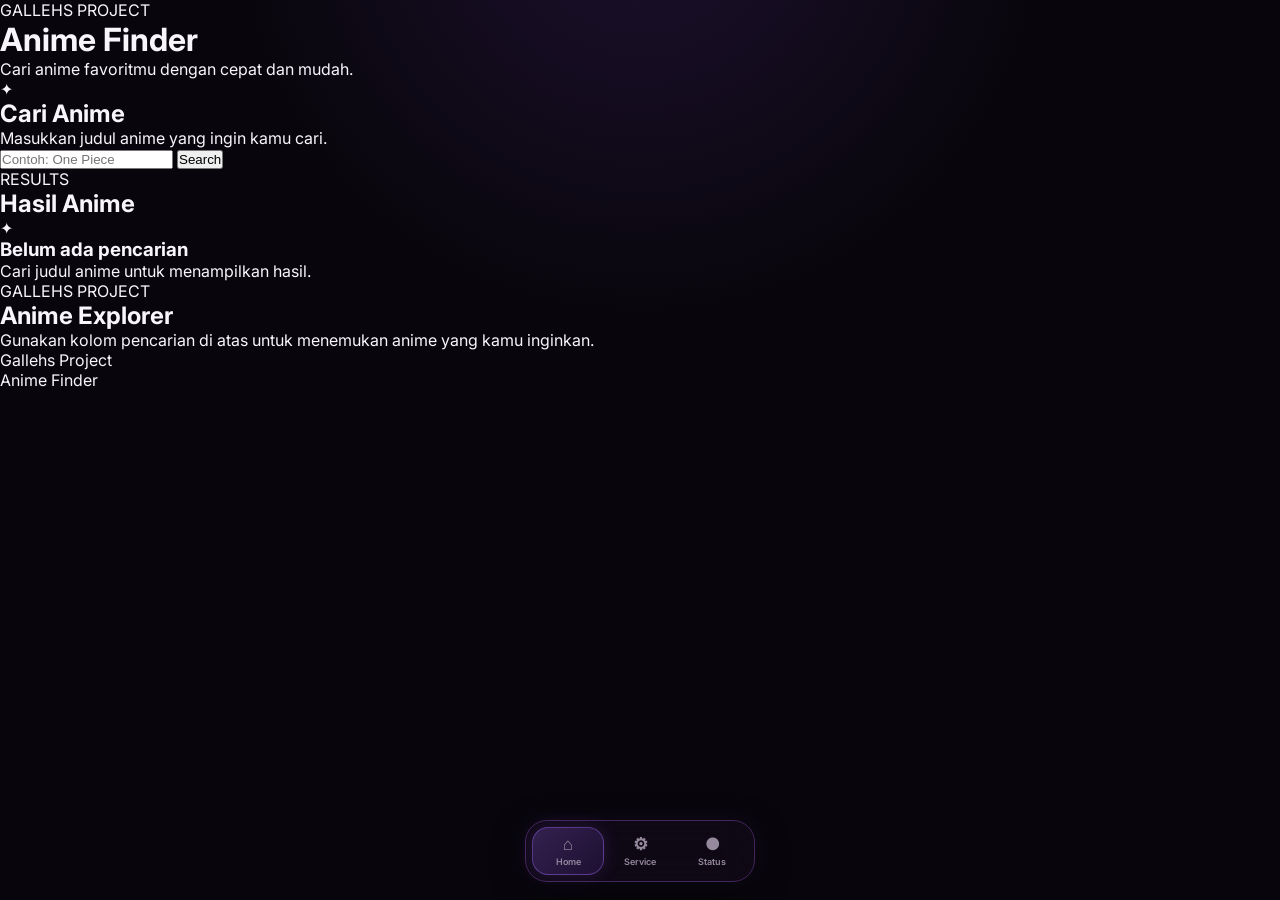
==== anime.html @ 2de68c60 "Create anime.html" ====
<!DOCTYPE html>
<html lang="id">

<head>
  <meta charset="UTF-8">

  <meta
    name="viewport"
    content="width=device-width, initial-scale=1.0"
  >

  <title>Anime — Gallehs Project</title>

  <meta
    name="description"
    content="Gallehs Project Anime Finder"
  >

  <link rel="stylesheet" href="CSS/style.css">
  <link rel="stylesheet" href="CSS/anime.css">
</head>

<body>

  <main class="anime-page">

    <!-- HEADER -->

    <header class="anime-header">

      <span class="anime-eyebrow">
        GALLEHS PROJECT
      </span>

      <h1>
        Anime Finder
      </h1>

      <p>
        Cari anime favoritmu dengan cepat dan mudah.
      </p>

    </header>


    <!-- SEARCH -->

    <section class="anime-search-card">

      <div class="anime-search-heading">

        <div class="anime-icon">
          ✦
        </div>

        <div>
          <h2>
            Cari Anime
          </h2>

          <p>
            Masukkan judul anime yang ingin kamu cari.
          </p>
        </div>

      </div>


      <div class="anime-search-box">

        <input
          type="search"
          id="anime-search"
          placeholder="Contoh: One Piece"
          autocomplete="off"
        >

        <button
          type="button"
          id="anime-search-btn"
        >
          Search
        </button>

      </div>


      <div
        id="anime-message"
        class="anime-message"
        aria-live="polite"
      ></div>

    </section>


    <!-- RESULTS -->

    <section class="anime-results-section">

      <div class="anime-section-heading">

        <span>
          RESULTS
        </span>

        <h2>
          Hasil Anime
        </h2>

      </div>


      <div
        id="anime-results"
        class="anime-results"
      >

        <div class="anime-empty">

          <div class="anime-empty-icon">
            ✦
          </div>

          <h3>
            Belum ada pencarian
          </h3>

          <p>
            Cari judul anime untuk menampilkan hasil.
          </p>

        </div>

      </div>

    </section>


    <!-- INFO -->

    <section class="anime-info">

      <span>
        GALLEHS PROJECT
      </span>

      <h2>
        Anime Explorer
      </h2>

      <p>
        Gunakan kolom pencarian di atas untuk
        menemukan anime yang kamu inginkan.
      </p>

    </section>


    <!-- FOOTER -->

    <footer class="anime-footer">

      <p>
        Gallehs Project
      </p>

      <span>
        Anime Finder
      </span>

    </footer>

  </main>


  <script src="js/anime.js"></script>
  <script src="js/main.js"></script>

</body>
</html>
---- CSS/style.css ----
@import url('https://fonts.googleapis.com/css2?family=Inter:wght@400;500;600;700;800&family=Press+Start+2P&display=swap');

:root {
  --bg: #08060c;
  --card: #100b17;
  --card-hover: #150e1d;

  --purple: #a66cff;
  --purple-light: #c99bff;

  --white: #f8f5fb;
  --gray: #95899e;

  --border: #291a38;
  --border-hover: #43255d;
}

/* =========================
   RESET
========================= */

* {
  box-sizing: border-box;
  margin: 0;
  padding: 0;
}

html {
  scroll-behavior: smooth;
}

body {
  min-height: 100vh;
  overflow-x: hidden;

  background:
    radial-gradient(
      circle at 50% -10%,
      rgba(145, 73, 235, .15),
      transparent 35%
    ),
    var(--bg);

  color: var(--white);
  font-family: Inter, sans-serif;
}

/* =========================
   HOME
========================= */

.home {
  width: min(760px, calc(100% - 28px));
  margin: auto;
  padding: 55px 0 125px;
}

/* =========================
   HERO
========================= */

.hero {
  text-align: center;
  padding-bottom: 45px;
}

.hero-badge {
  display: inline-block;

  padding: 9px 18px;

  border: 1px solid var(--border);
  border-radius: 50px;

  color: var(--purple-light);
  background: rgba(20, 11, 28, .65);

  font-size: 9px;
  font-weight: 700;
  letter-spacing: 3px;

  box-shadow:
    0 0 20px rgba(155, 92, 255, .05);
}

/* =========================
   MAIN TITLE
========================= */

.project-title {
  margin-top: 18px;

  color: #fff;

  background:
    linear-gradient(
      110deg,
      #ffffff 25%,
      #a66cff 42%,
      #ffffff 50%,
      #a66cff 60%,
      #ffffff 75%
    );

  background-size: 300% 100%;

  -webkit-background-clip: text;
  background-clip: text;

  -webkit-text-fill-color: transparent;

  animation: titleShine 12s linear infinite;
}

@keyframes titleShine {
  0% {
    background-position: 300% center;
  }

  100% {
    background-position: -300% center;
  }
}

/* =========================
   PIXEL TITLE
========================= */

.pixel-title {
  margin-top: 20px;

  color: var(--purple-light);

  font-family: "Press Start 2P", monospace;
  font-size: 10px;
  letter-spacing: 1px;

  text-shadow:
    0 0 7px rgba(166, 108, 255, .3);

  animation: pixelFloat 4s ease-in-out infinite;
}

@keyframes pixelFloat {

  0%,
  100% {
    transform: translateY(0);
  }

  50% {
    transform: translateY(-2px);
  }

}

/* =========================
   MADE BY
========================= */

.made-by {
  margin-top: 17px;
  color: var(--gray);
  font-size: 12px;
}

.heart {
  display: inline-block;

  margin-left: 4px;

  color: #c886ff;

  animation: heartBeat 2s ease-in-out infinite;
}

@keyframes heartBeat {

  0%,
  100% {
    transform: scale(1);
  }

  10% {
    transform: scale(1.15);
  }

  20% {
    transform: scale(1);
  }

}

/* =========================
   SECTION TITLE
========================= */

.section-title {
  display: flex;
  align-items: center;
  gap: 10px;

  margin-bottom: 14px;

  font-size: 18px;
  font-weight: 700;
}

.section-title::before {
  content: "";

  width: 4px;
  height: 20px;

  border-radius: 5px;

  background:
    linear-gradient(
      #c18aff,
      #8e4dff
    );

  box-shadow:
    0 0 8px rgba(166, 108, 255, .25);
}

/* =========================
   TOOLS
========================= */

.project-menu {
  display: grid;

  grid-template-columns:
    repeat(2, 1fr);

  gap: 10px;
}

.project-card {
  position: relative;

  width: 100%;
  min-height: 78px;

  display: flex;
  align-items: center;
  gap: 12px;

  padding: 12px;

  overflow: hidden;

  color: var(--white);
  text-align: left;

  background:
    linear-gradient(
      145deg,
      rgba(18, 11, 25, .98),
      rgba(12, 8, 17, .98)
    );

  border: 1px solid var(--border);
  border-radius: 15px;

  cursor: pointer;

  transition:
    transform .18s ease,
    border-color .18s ease,
    background .18s ease;
}

.project-card:hover {
  transform: translateY(-2px);

  border-color: var(--border-hover);
  background: var(--card-hover);
}

.project-card:active {
  transform: scale(.98);
}

/* =========================
   CARD SHINE
========================= */

.project-card::before {
  content: "";

  position: absolute;

  top: 0;
  left: -120%;

  width: 65%;
  height: 100%;

  background:
    linear-gradient(
      100deg,
      transparent,
      rgba(166, 108, 255, .05),
      rgba(201, 155, 255, .32),
      rgba(166, 108, 255, .05),
      transparent
    );

  transform: skewX(-18deg);

  pointer-events: none;

  animation:
    purpleCardShine 7s ease-in-out infinite;
}

@keyframes purpleCardShine {

  0% {
    left: -120%;
  }

  45%,
  100% {
    left: 140%;
  }

}

/* =========================
   CARD ICON
========================= */

.card-icon {
  width: 42px;
  height: 42px;

  flex: 0 0 42px;

  display: grid;
  place-items: center;

  color: var(--purple-light);

  background: #170d22;

  border: 1px solid #342049;
  border-radius: 12px;

  font-size: 17px;
}

/* =========================
   CARD TEXT
========================= */

.project-card > span:nth-child(2) {
  min-width: 0;
  flex: 1;
}

.card-title {
  display: block;

  color: var(--white);

  font-size: 14px;
  font-weight: 700;
  line-height: 1.2;
}

.card-description {
  display: block;

  margin-top: 5px;

  color: #e9e4ed;

  font-family: "Press Start 2P", monospace;

  font-size: 6px;
  line-height: 1.7;

  white-space: nowrap;
  overflow: hidden;
  text-overflow: ellipsis;

  text-shadow:
    0 0 3px rgba(255, 255, 255, .55),
    0 0 8px rgba(255, 255, 255, .18);
}

/* =========================
   ARROW
========================= */

.project-card::after {
  content: "›";

  flex: 0 0 auto;

  color: #695c74;

  font-size: 22px;
  line-height: 1;

  transition:
    color .18s ease,
    transform .18s ease;
}

.project-card:hover::after {
  color: var(--purple-light);
  transform: translateX(2px);
}

/* =========================
   PANELS
========================= */

.tool-panels {
  margin-top: 10px;
}

.tool-panel {
  position: relative;

  padding: 18px;

  background: #100a17;

  border: 1px solid var(--border-hover);
  border-radius: 15px;

  animation: panelOpen .2s ease;
}

.tool-panel[hidden] {
  display: none;
}

@keyframes panelOpen {

  from {
    opacity: 0;
    transform: translateY(4px);
  }

  to {
    opacity: 1;
    transform: translateY(0);
  }

}

.panel-close {
  position: absolute;

  top: 11px;
  right: 11px;

  width: 30px;
  height: 30px;

  display: grid;
  place-items: center;

  color: var(--gray);
  background: #180d23;

  border: 1px solid var(--border);
  border-radius: 9px;

  font-size: 19px;
  cursor: pointer;
}

.panel-header {
  display: flex;
  align-items: center;
  gap: 11px;

  padding-right: 35px;
}

.panel-icon {
  width: 40px;
  height: 40px;

  flex: 0 0 40px;

  display: grid;
  place-items: center;

  color: var(--purple-light);
  background: #180d25;

  border: 1px solid #39214f;
  border-radius: 11px;
}

.panel-header h3 {
  font-size: 15px;
}

.panel-header p {
  margin-top: 4px;

  color: var(--gray);
  font-size: 9px;
}

.panel-content {
  margin-top: 15px;
  padding-top: 14px;

  border-top: 1px solid #21142b;
}

/* =========================
   SOCIAL
========================= */

.social-footer {
  margin-top: 45px;
  text-align: center;
}

.follow-title {
  margin-bottom: 12px;

  color: var(--gray);
  font-size: 11px;
}

.social-links {
  display: flex;
  justify-content: center;
  gap: 8px;
}

.social-card {
  display: flex;
  align-items: center;
  gap: 9px;

  min-width: 155px;
  padding: 9px 11px;

  color: var(--white);
  text-decoration: none;

  background: #100a17;

  border: 1px solid var(--border);
  border-radius: 12px;

  transition:
    border-color .18s ease,
    transform .18s ease;
}

.social-card:hover {
  transform: translateY(-2px);
  border-color: var(--border-hover);
}

.social-icon {
  width: 32px;
  height: 32px;

  display: grid;
  place-items: center;

  color: var(--purple-light);
  background: #180d25;

  border-radius: 9px;
}

.social-card small {
  display: block;

  color: var(--gray);
  font-size: 7px;
}

.social-card strong {
  display: block;

  margin-top: 2px;

  font-size: 10px;
}

.copyright {
  margin-top: 18px;

  color: #51465b;
  font-size: 8px;
}

/* =========================
   BOTTOM NAVIGATION
========================= */

.bottom-nav {
  position: fixed;

  left: 50%;
  bottom: 18px;

  transform: translateX(-50%);

  z-index: 99999;

  display: flex;
  align-items: center;

  padding: 6px;

  background:
    rgba(16, 10, 23, .88);

  border: 1px solid var(--border-hover);
  border-radius: 22px;

  box-shadow:
    0 10px 35px rgba(0, 0, 0, .45),
    0 0 25px rgba(166, 108, 255, .08);

  backdrop-filter: blur(18px);
  -webkit-backdrop-filter: blur(18px);

  isolation: isolate;
}

.nav-slider {
  position: absolute;

  top: 6px;
  left: 6px;

  width: 72px;
  height: 48px;

  z-index: 0;

  border-radius: 16px;

  background:
    linear-gradient(
      135deg,
      rgba(166, 108, 255, .25),
      rgba(142, 77, 255, .12)
    );

  border: 1px solid rgba(166, 108, 255, .4);

  box-shadow:
    0 0 18px rgba(166, 108, 255, .16);

  pointer-events: none;

  will-change: transform;

  transition:
    transform .38s cubic-bezier(.22, .8, .2, 1);
}

.nav-item {
  position: relative;

  z-index: 2;

  width: 72px;
  height: 48px;

  display: flex;
  flex-direction: column;

  align-items: center;
  justify-content: center;

  gap: 3px;

  color: var(--gray);

  text-decoration: none;

  font-size: 9px;
  font-weight: 600;

  user-select: none;
  -webkit-tap-highlight-color: transparent;

  transition:
    color .25s ease;
}

.nav-icon {
  font-size: 17px;
  line-height: 1;
}

.nav-item.active {
  color: var(--purple-light);
}

.nav-item:hover {
  color: var(--purple-light);
}

/* =========================
   MOBILE
========================= */

@media (max-width: 520px) {

  .home {
    width: calc(100% - 20px);
    padding: 38px 0 115px;
  }

  .hero {
    padding-bottom: 38px;
  }

  .project-title {
    font-size: 39px;
    letter-spacing: -2.5px;
  }

  .pixel-title {
    font-size: 9px;
  }

  .project-menu {
    grid-template-columns: 1fr;
    gap: 9px;
  }

  .project-card {
    min-height: 72px;
    padding: 11px;
  }

  .card-icon {
    width: 39px;
    height: 39px;
    flex-basis: 39px;
  }

  .card-title {
    font-size: 13px;
  }

  .card-description {
    font-size: 5.5px;
  }

  .social-links {
    flex-direction: column;
  }

  .social-card {
    width: 100%;
  }

  .bottom-nav {
    bottom: 12px;
  }

  .nav-item,
  .nav-slider {
    width: 68px;
  }

}

/* =========================
   REDUCED MOTION
========================= */

@media (prefers-reduced-motion: reduce) {

  *,
  *::before,
  *::after {
    animation: none !important;
    transition: none !important;
  }

}
 /* REMOVE LINK UNDERLINE */
.project-card,
.project-card span {
  text-decoration: none !important;
  }
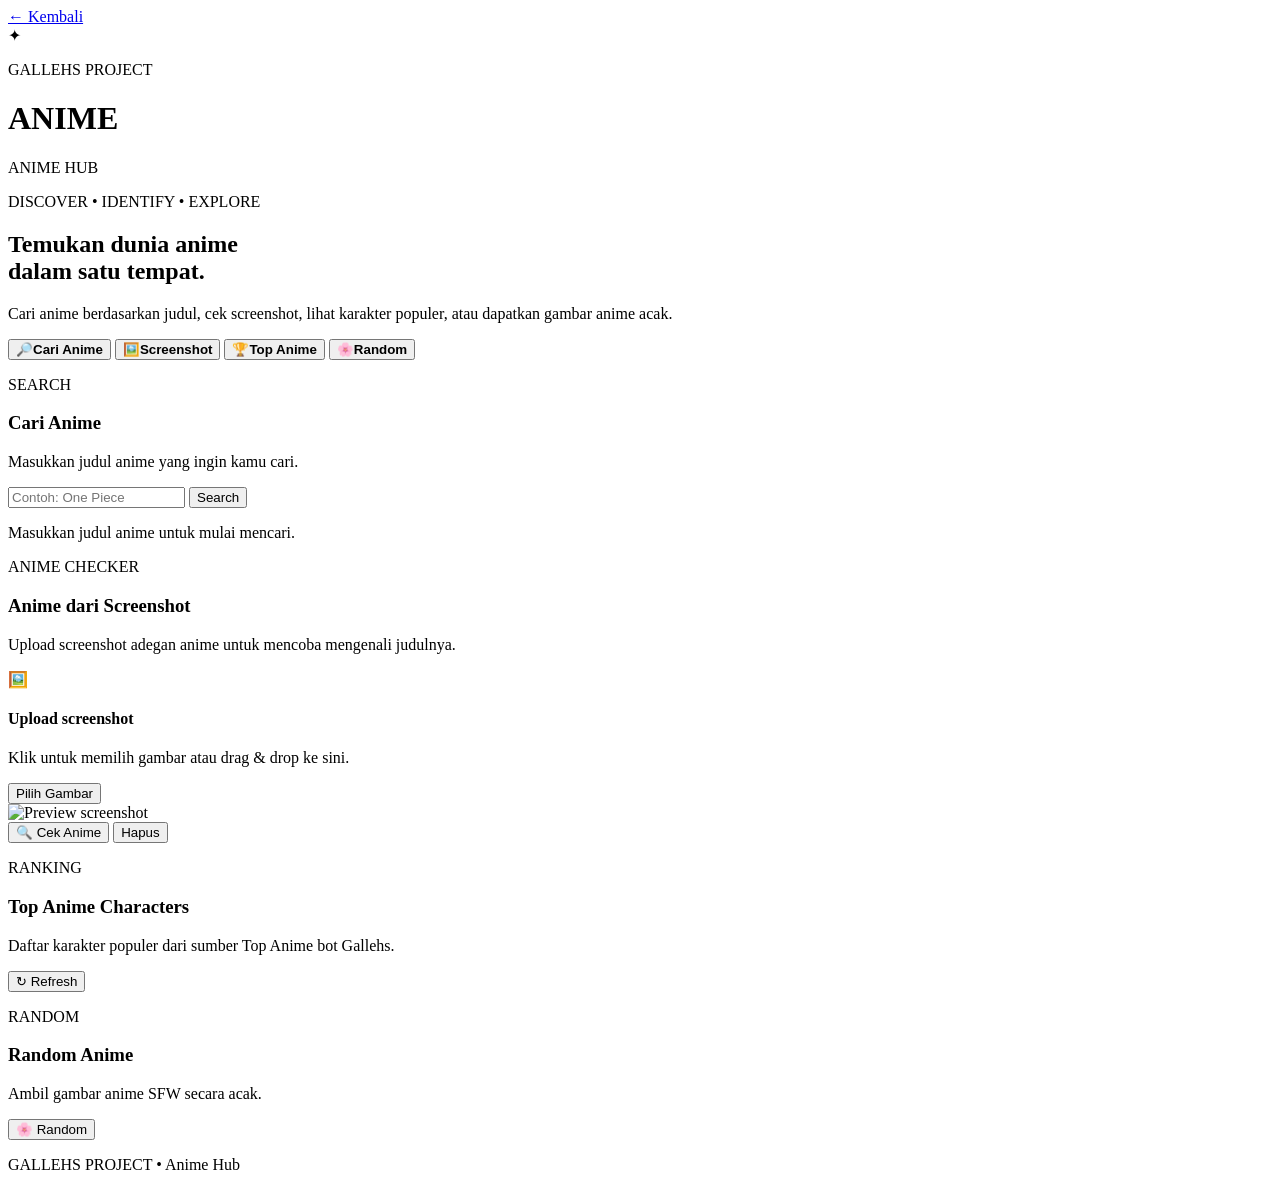
==== commit ef3d6506: "Add files via upload" ====
--- a/anime.html
+++ b/anime.html
@@ -1,181 +1,165 @@
 <!DOCTYPE html>
 <html lang="id">
-
 <head>
   <meta charset="UTF-8">
-
-  <meta
-    name="viewport"
-    content="width=device-width, initial-scale=1.0"
-  >
-
+  <meta name="viewport" content="width=device-width, initial-scale=1.0">
+  <meta name="theme-color" content="#09070f">
   <title>Anime — Gallehs Project</title>
 
-  <meta
-    name="description"
-    content="Gallehs Project Anime Finder"
-  >
+  <link rel="preconnect" href="https://fonts.googleapis.com">
+  <link rel="preconnect" href="https://fonts.gstatic.com" crossorigin>
+  <link href="https://fonts.googleapis.com/css2?family=Press+Start+2P&family=Silkscreen:wght@400;700&display=swap" rel="stylesheet">
 
-  <link rel="stylesheet" href="CSS/style.css">
-  <link rel="stylesheet" href="CSS/anime.css">
+  <link rel="stylesheet" href="css/anime.css">
 </head>
 
 <body>
+  <div class="bg-glow bg-glow-1"></div>
+  <div class="bg-glow bg-glow-2"></div>
+  <div class="noise"></div>
 
   <main class="anime-page">
 
-    <!-- HEADER -->
+    <header class="anime-header">
+      <a class="back-btn" href="index.html" aria-label="Kembali">
+        <span>←</span>
+        <span>Kembali</span>
+      </a>
 
-    <header class="anime-header">
+      <div class="brand">
+        <span class="brand-mark">✦</span>
+        <div>
+          <p class="eyebrow">GALLEHS PROJECT</p>
+          <h1>ANIME</h1>
+        </div>
+      </div>
 
-      <span class="anime-eyebrow">
-        GALLEHS PROJECT
-      </span>
-
-      <h1>
-        Anime Finder
-      </h1>
-
-      <p>
-        Cari anime favoritmu dengan cepat dan mudah.
-      </p>
-
+      <div class="header-badge">ANIME HUB</div>
     </header>
 
+    <section class="hero">
+      <div class="hero-copy">
+        <p class="hero-kicker">DISCOVER • IDENTIFY • EXPLORE</p>
+        <h2>Temukan dunia anime<br><span>dalam satu tempat.</span></h2>
+        <p class="hero-desc">
+          Cari anime berdasarkan judul, cek screenshot, lihat karakter populer,
+          atau dapatkan gambar anime acak.
+        </p>
+      </div>
+    </section>
 
-    <!-- SEARCH -->
+    <nav class="anime-tabs" aria-label="Menu Anime">
+      <button class="anime-tab active" data-panel="search-panel" type="button">
+        <span>🔎</span><b>Cari Anime</b>
+      </button>
+      <button class="anime-tab" data-panel="screenshot-panel" type="button">
+        <span>🖼️</span><b>Screenshot</b>
+      </button>
+      <button class="anime-tab" data-panel="top-panel" type="button">
+        <span>🏆</span><b>Top Anime</b>
+      </button>
+      <button class="anime-tab" data-panel="random-panel" type="button">
+        <span>🌸</span><b>Random</b>
+      </button>
+    </nav>
 
-    <section class="anime-search-card">
-
-      <div class="anime-search-heading">
-
-        <div class="anime-icon">
-          ✦
+    <section id="search-panel" class="panel active-panel">
+      <div class="panel-heading">
+        <div>
+          <p class="panel-kicker">SEARCH</p>
+          <h3>Cari Anime</h3>
+          <p>Masukkan judul anime yang ingin kamu cari.</p>
         </div>
-
-        <div>
-          <h2>
-            Cari Anime
-          </h2>
-
-          <p>
-            Masukkan judul anime yang ingin kamu cari.
-          </p>
-        </div>
-
       </div>
 
+      <form id="anime-search-form" class="search-box">
+        <input id="anime-search" type="search" autocomplete="off"
+          placeholder="Contoh: One Piece" aria-label="Cari anime">
+        <button id="anime-search-btn" type="submit">Search</button>
+      </form>
 
-      <div class="anime-search-box">
+      <p id="anime-message" class="status-message">Masukkan judul anime untuk mulai mencari.</p>
+      <div id="anime-results" class="anime-grid"></div>
+    </section>
 
-        <input
-          type="search"
-          id="anime-search"
-          placeholder="Contoh: One Piece"
-          autocomplete="off"
-        >
-
-        <button
-          type="button"
-          id="anime-search-btn"
-        >
-          Search
-        </button>
-
+    <section id="screenshot-panel" class="panel">
+      <div class="panel-heading">
+        <div>
+          <p class="panel-kicker">ANIME CHECKER</p>
+          <h3>Anime dari Screenshot</h3>
+          <p>Upload screenshot adegan anime untuk mencoba mengenali judulnya.</p>
+        </div>
       </div>
 
+      <div id="drop-zone" class="upload-zone">
+        <input id="anime-image-input" type="file" accept="image/*" hidden>
+        <div class="upload-icon">🖼️</div>
+        <h4>Upload screenshot</h4>
+        <p>Klik untuk memilih gambar atau drag & drop ke sini.</p>
+        <button id="choose-image-btn" type="button">Pilih Gambar</button>
+      </div>
 
-      <div
-        id="anime-message"
-        class="anime-message"
-        aria-live="polite"
-      ></div>
+      <div id="image-preview-wrap" class="preview-wrap hidden">
+        <img id="image-preview" alt="Preview screenshot">
+        <div class="preview-actions">
+          <button id="check-image-btn" class="primary-btn" type="button">🔍 Cek Anime</button>
+          <button id="clear-image-btn" class="ghost-btn" type="button">Hapus</button>
+        </div>
+      </div>
 
+      <div id="screenshot-message" class="status-message"></div>
+      <div id="screenshot-result" class="checker-result"></div>
     </section>
 
-
-    <!-- RESULTS -->
-
-    <section class="anime-results-section">
-
-      <div class="anime-section-heading">
-
-        <span>
-          RESULTS
-        </span>
-
-        <h2>
-          Hasil Anime
-        </h2>
-
+    <section id="top-panel" class="panel">
+      <div class="panel-heading panel-heading-row">
+        <div>
+          <p class="panel-kicker">RANKING</p>
+          <h3>Top Anime Characters</h3>
+          <p>Daftar karakter populer dari sumber Top Anime bot Gallehs.</p>
+        </div>
+        <button id="top-refresh-btn" class="small-btn" type="button">↻ Refresh</button>
       </div>
 
+      <p id="top-message" class="status-message"></p>
+      <div id="top-results" class="top-list"></div>
+    </section>
 
-      <div
-        id="anime-results"
-        class="anime-results"
-      >
-
-        <div class="anime-empty">
-
-          <div class="anime-empty-icon">
-            ✦
-          </div>
-
-          <h3>
-            Belum ada pencarian
-          </h3>
-
-          <p>
-            Cari judul anime untuk menampilkan hasil.
-          </p>
-
+    <section id="random-panel" class="panel">
+      <div class="panel-heading panel-heading-row">
+        <div>
+          <p class="panel-kicker">RANDOM</p>
+          <h3>Random Anime</h3>
+          <p>Ambil gambar anime SFW secara acak.</p>
         </div>
-
+        <button id="random-btn" class="small-btn" type="button">🌸 Random</button>
       </div>
 
+      <p id="random-message" class="status-message"></p>
+      <div id="random-result" class="random-card"></div>
     </section>
 
-
-    <!-- INFO -->
-
-    <section class="anime-info">
-
-      <span>
-        GALLEHS PROJECT
-      </span>
-
-      <h2>
-        Anime Explorer
-      </h2>
-
-      <p>
-        Gunakan kolom pencarian di atas untuk
-        menemukan anime yang kamu inginkan.
-      </p>
-
-    </section>
-
-
-    <!-- FOOTER -->
-
     <footer class="anime-footer">
-
-      <p>
-        Gallehs Project
-      </p>
-
-      <span>
-        Anime Finder
-      </span>
-
+      <span>GALLEHS PROJECT</span>
+      <span>•</span>
+      <span>Anime Hub</span>
     </footer>
-
   </main>
 
+  <script src="js/search.js" defer></script>
+  <script src="js/screenshot.js" defer></script>
+  <script src="js/top.js" defer></script>
+  <script src="js/random.js" defer></script>
 
-  <script src="js/anime.js"></script>
-  <script src="js/main.js"></script>
-
+  <script>
+    document.querySelectorAll(".anime-tab").forEach(tab => {
+      tab.addEventListener("click", () => {
+        document.querySelectorAll(".anime-tab").forEach(x => x.classList.remove("active"));
+        document.querySelectorAll(".panel").forEach(x => x.classList.remove("active-panel"));
+        tab.classList.add("active");
+        document.getElementById(tab.dataset.panel).classList.add("active-panel");
+      });
+    });
+  </script>
 </body>
 </html>
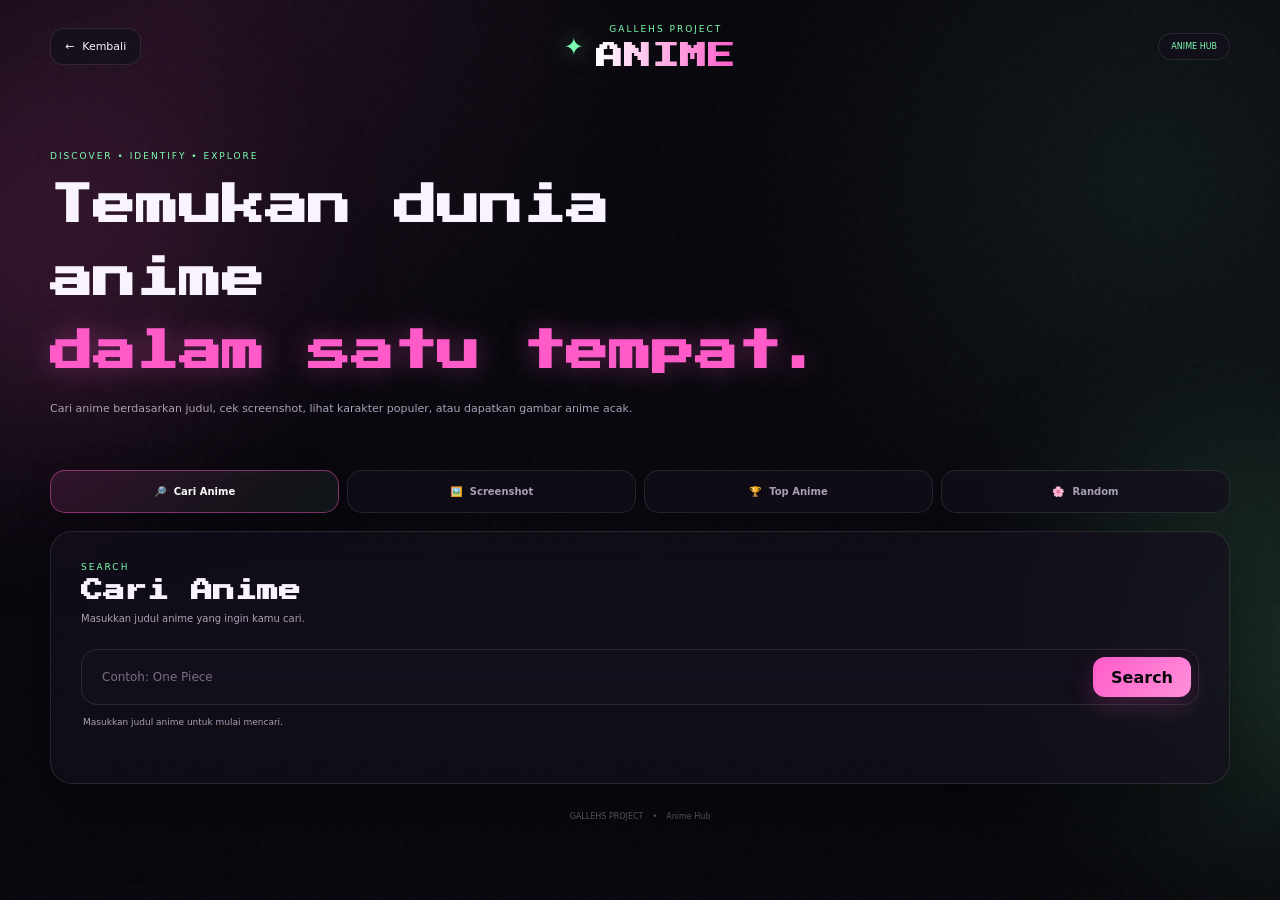
==== commit 48930add: "Update anime.html" ====
--- a/anime.html
+++ b/anime.html
@@ -10,7 +10,7 @@
   <link rel="preconnect" href="https://fonts.gstatic.com" crossorigin>
   <link href="https://fonts.googleapis.com/css2?family=Press+Start+2P&family=Silkscreen:wght@400;700&display=swap" rel="stylesheet">
 
-  <link rel="stylesheet" href="css/anime.css">
+  <link rel="stylesheet" href="CSS/anime.css">
 </head>
 
 <body>
--- a/CSS/anime.css
+++ b/CSS/anime.css
@@ -0,0 +1,615 @@
+* {
+  box-sizing: border-box;
+}
+
+:root {
+  --bg: #08070d;
+  --panel: rgba(20, 16, 29, .72);
+  --panel-2: rgba(255,255,255,.055);
+  --line: rgba(255,255,255,.10);
+  --text: #f8f3ff;
+  --muted: #aaa1b8;
+  --pink: #ff5bc8;
+  --pink-2: #c96cff;
+  --green: #7cffb2;
+  --shadow: 0 24px 70px rgba(0,0,0,.42);
+}
+
+html {
+  scroll-behavior: smooth;
+}
+
+body {
+  margin: 0;
+  min-height: 100vh;
+  background:
+    radial-gradient(circle at 15% 0%, rgba(255, 91, 200, .10), transparent 28rem),
+    radial-gradient(circle at 90% 20%, rgba(124, 255, 178, .07), transparent 25rem),
+    var(--bg);
+  color: var(--text);
+  font-family: "Silkscreen", system-ui, sans-serif;
+  overflow-x: hidden;
+}
+
+button, input {
+  font: inherit;
+}
+
+button {
+  cursor: pointer;
+}
+
+.bg-glow {
+  position: fixed;
+  width: 380px;
+  height: 380px;
+  border-radius: 50%;
+  filter: blur(100px);
+  pointer-events: none;
+  opacity: .15;
+  z-index: -2;
+}
+
+.bg-glow-1 {
+  top: 8%;
+  left: -160px;
+  background: var(--pink);
+}
+
+.bg-glow-2 {
+  right: -180px;
+  bottom: 8%;
+  background: var(--green);
+}
+
+.noise {
+  position: fixed;
+  inset: 0;
+  opacity: .025;
+  pointer-events: none;
+  z-index: -1;
+  background-image: url("data:image/svg+xml,%3Csvg viewBox='0 0 180 180' xmlns='http://www.w3.org/2000/svg'%3E%3Cfilter id='n'%3E%3CfeTurbulence type='fractalNoise' baseFrequency='.9' numOctaves='3' stitchTiles='stitch'/%3E%3C/filter%3E%3Crect width='100%25' height='100%25' filter='url(%23n)'/%3E%3C/svg%3E");
+}
+
+.anime-page {
+  width: min(1180px, calc(100% - 28px));
+  margin: 0 auto;
+  padding: 24px 0 50px;
+}
+
+.anime-header {
+  display: flex;
+  align-items: center;
+  justify-content: space-between;
+  gap: 18px;
+  margin-bottom: 44px;
+}
+
+.back-btn,
+.header-badge,
+.anime-tab,
+.panel,
+.search-box,
+.upload-zone,
+.preview-wrap,
+.random-card {
+  border: 1px solid var(--line);
+  background: var(--panel);
+  backdrop-filter: blur(18px);
+  -webkit-backdrop-filter: blur(18px);
+}
+
+.back-btn {
+  color: var(--text);
+  text-decoration: none;
+  border-radius: 13px;
+  padding: 11px 14px;
+  display: inline-flex;
+  gap: 8px;
+  align-items: center;
+  font-size: 11px;
+  transition: .2s;
+}
+
+.back-btn:hover {
+  transform: translateY(-2px);
+  border-color: rgba(255,91,200,.45);
+}
+
+.brand {
+  display: flex;
+  align-items: center;
+  gap: 12px;
+  text-align: center;
+}
+
+.brand-mark {
+  color: var(--green);
+  font-size: 24px;
+  text-shadow: 0 0 22px rgba(124,255,178,.6);
+}
+
+.eyebrow,
+.hero-kicker,
+.panel-kicker {
+  margin: 0 0 8px;
+  font-size: 9px;
+  letter-spacing: 2px;
+  color: var(--green);
+}
+
+.brand h1 {
+  margin: 0;
+  font-family: "Press Start 2P", monospace;
+  font-size: clamp(18px, 4vw, 27px);
+  letter-spacing: 1px;
+  background: linear-gradient(90deg, #fff, var(--pink), #fff);
+  background-size: 200%;
+  -webkit-background-clip: text;
+  background-clip: text;
+  color: transparent;
+  animation: shine 4s linear infinite;
+}
+
+@keyframes shine {
+  to { background-position: 200%; }
+}
+
+.header-badge {
+  border-radius: 999px;
+  padding: 8px 12px;
+  font-size: 8px;
+  color: var(--green);
+}
+
+.hero {
+  padding: 38px 0 30px;
+}
+
+.hero h2 {
+  margin: 0;
+  max-width: 800px;
+  font-family: "Press Start 2P", monospace;
+  line-height: 1.7;
+  font-size: clamp(22px, 5vw, 43px);
+}
+
+.hero h2 span {
+  color: var(--pink);
+  text-shadow: 0 0 28px rgba(255,91,200,.35);
+}
+
+.hero-desc {
+  max-width: 720px;
+  color: var(--muted);
+  line-height: 1.8;
+  font-size: 11px;
+}
+
+.anime-tabs {
+  display: grid;
+  grid-template-columns: repeat(4, 1fr);
+  gap: 8px;
+  margin: 10px 0 18px;
+}
+
+.anime-tab {
+  border-radius: 15px;
+  padding: 15px 10px;
+  color: var(--muted);
+  display: flex;
+  justify-content: center;
+  align-items: center;
+  gap: 8px;
+  font-size: 10px;
+  transition: .2s;
+}
+
+.anime-tab:hover,
+.anime-tab.active {
+  color: #fff;
+  border-color: rgba(255,91,200,.45);
+  background: linear-gradient(135deg, rgba(255,91,200,.13), rgba(124,255,178,.06));
+  box-shadow: 0 10px 35px rgba(0,0,0,.2);
+}
+
+.panel {
+  display: none;
+  border-radius: 22px;
+  padding: clamp(18px, 4vw, 30px);
+  box-shadow: var(--shadow);
+  animation: panelIn .3s ease;
+}
+
+.active-panel {
+  display: block;
+}
+
+@keyframes panelIn {
+  from { opacity: 0; transform: translateY(8px); }
+  to { opacity: 1; transform: translateY(0); }
+}
+
+.panel-heading {
+  margin-bottom: 22px;
+}
+
+.panel-heading-row {
+  display: flex;
+  justify-content: space-between;
+  align-items: flex-start;
+  gap: 15px;
+}
+
+.panel-heading h3 {
+  margin: 0 0 8px;
+  font-family: "Press Start 2P", monospace;
+  font-size: clamp(16px, 3vw, 22px);
+}
+
+.panel-heading p:last-child {
+  margin: 0;
+  color: var(--muted);
+  font-size: 10px;
+  line-height: 1.7;
+}
+
+.search-box {
+  display: flex;
+  gap: 8px;
+  padding: 7px;
+  border-radius: 16px;
+}
+
+.search-box input {
+  flex: 1;
+  min-width: 0;
+  border: 0;
+  outline: 0;
+  background: transparent;
+  color: #fff;
+  padding: 13px;
+  font-size: 12px;
+}
+
+.search-box input::placeholder {
+  color: #777080;
+}
+
+.search-box button,
+.primary-btn,
+.small-btn {
+  border: 0;
+  border-radius: 12px;
+  color: #08070d;
+  background: linear-gradient(135deg, var(--pink), #ff91da);
+  padding: 0 18px;
+  font-weight: 700;
+  box-shadow: 0 8px 25px rgba(255,91,200,.2);
+}
+
+.search-box button:disabled {
+  opacity: .55;
+  cursor: wait;
+}
+
+.status-message {
+  min-height: 18px;
+  margin: 12px 2px;
+  color: var(--muted);
+  font-size: 9px;
+}
+
+.anime-grid {
+  display: grid;
+  grid-template-columns: repeat(auto-fill, minmax(165px, 1fr));
+  gap: 15px;
+  margin-top: 18px;
+}
+
+.anime-card {
+  overflow: hidden;
+  border: 1px solid var(--line);
+  border-radius: 17px;
+  background: rgba(255,255,255,.035);
+  transition: transform .22s, border-color .22s;
+}
+
+.anime-card:hover {
+  transform: translateY(-5px);
+  border-color: rgba(255,91,200,.38);
+}
+
+.anime-cover {
+  aspect-ratio: 157 / 213;
+  overflow: hidden;
+  background: rgba(255,255,255,.04);
+}
+
+.anime-cover img {
+  width: 100%;
+  height: 100%;
+  display: block;
+  object-fit: cover;
+}
+
+.anime-no-image,
+.anime-empty,
+.anime-error {
+  display: grid;
+  place-items: center;
+  text-align: center;
+  min-height: 170px;
+  color: var(--muted);
+  padding: 20px;
+}
+
+.anime-card-content {
+  padding: 13px;
+}
+
+.anime-card h3 {
+  margin: 0 0 12px;
+  min-height: 36px;
+  font-size: 10px;
+  line-height: 1.6;
+}
+
+.anime-detail {
+  display: inline-block;
+  color: var(--green);
+  text-decoration: none;
+  border: 1px solid rgba(124,255,178,.2);
+  border-radius: 9px;
+  padding: 8px 10px;
+  font-size: 8px;
+}
+
+.anime-detail:hover {
+  background: rgba(124,255,178,.08);
+}
+
+.anime-detail.disabled {
+  color: #777;
+}
+
+.upload-zone {
+  min-height: 260px;
+  border-radius: 20px;
+  border-style: dashed;
+  display: grid;
+  place-items: center;
+  text-align: center;
+  padding: 30px;
+  transition: .2s;
+}
+
+.upload-zone.dragover {
+  border-color: var(--green);
+  background: rgba(124,255,178,.06);
+}
+
+.upload-icon {
+  font-size: 42px;
+}
+
+.upload-zone h4 {
+  margin: 8px 0;
+  font-size: 14px;
+}
+
+.upload-zone p {
+  margin: 0 0 15px;
+  color: var(--muted);
+  font-size: 9px;
+}
+
+.upload-zone button,
+.ghost-btn,
+.small-btn {
+  min-height: 38px;
+  padding: 0 14px;
+  border-radius: 10px;
+}
+
+.preview-wrap {
+  padding: 14px;
+  border-radius: 18px;
+}
+
+.preview-wrap img {
+  display: block;
+  width: 100%;
+  max-height: 440px;
+  object-fit: contain;
+  border-radius: 13px;
+  background: #050509;
+}
+
+.preview-actions {
+  display: flex;
+  gap: 9px;
+  margin-top: 12px;
+}
+
+.primary-btn,
+.ghost-btn {
+  padding: 11px 15px;
+}
+
+.ghost-btn {
+  border: 1px solid var(--line);
+  background: transparent;
+  color: var(--text);
+}
+
+.hidden {
+  display: none !important;
+}
+
+.checker-result {
+  margin-top: 15px;
+}
+
+.checker-card {
+  display: grid;
+  grid-template-columns: 130px 1fr;
+  gap: 18px;
+  padding: 16px;
+  border: 1px solid var(--line);
+  border-radius: 18px;
+  background: rgba(255,255,255,.035);
+}
+
+.checker-card img {
+  width: 130px;
+  aspect-ratio: 3 / 4;
+  object-fit: cover;
+  border-radius: 12px;
+}
+
+.checker-info h4 {
+  margin: 0 0 12px;
+  font-size: 14px;
+}
+
+.info-line {
+  margin: 8px 0;
+  color: var(--muted);
+  font-size: 9px;
+}
+
+.info-line b {
+  color: #fff;
+}
+
+.info-line a {
+  color: var(--green);
+}
+
+.top-list {
+  display: grid;
+  gap: 10px;
+}
+
+.top-item {
+  display: grid;
+  grid-template-columns: 55px 72px 1fr;
+  align-items: center;
+  gap: 13px;
+  padding: 10px;
+  border: 1px solid var(--line);
+  border-radius: 15px;
+  background: rgba(255,255,255,.035);
+}
+
+.rank {
+  font-family: "Press Start 2P", monospace;
+  color: var(--pink);
+  text-align: center;
+  font-size: 11px;
+}
+
+.top-item img {
+  width: 72px;
+  height: 88px;
+  object-fit: cover;
+  border-radius: 10px;
+}
+
+.top-item h4 {
+  margin: 0 0 8px;
+  font-size: 11px;
+}
+
+.top-item p {
+  margin: 4px 0;
+  color: var(--muted);
+  font-size: 8px;
+}
+
+.random-card {
+  min-height: 360px;
+  display: grid;
+  place-items: center;
+  border-radius: 20px;
+  overflow: hidden;
+}
+
+.random-card img {
+  max-width: 100%;
+  max-height: 650px;
+  display: block;
+  object-fit: contain;
+}
+
+.random-placeholder {
+  text-align: center;
+  color: var(--muted);
+  padding: 40px;
+}
+
+.small-btn {
+  min-height: 38px;
+  background: rgba(255,255,255,.06);
+  border: 1px solid var(--line);
+  color: #fff;
+  box-shadow: none;
+}
+
+.small-btn:hover {
+  border-color: rgba(124,255,178,.4);
+  color: var(--green);
+}
+
+.anime-footer {
+  display: flex;
+  justify-content: center;
+  gap: 9px;
+  margin-top: 28px;
+  color: #68606f;
+  font-size: 8px;
+}
+
+@media (max-width: 720px) {
+  .anime-header {
+    margin-bottom: 25px;
+  }
+
+  .header-badge {
+    display: none;
+  }
+
+  .hero {
+    padding-top: 20px;
+  }
+
+  .anime-tabs {
+    grid-template-columns: repeat(2, 1fr);
+  }
+
+  .search-box {
+    flex-direction: column;
+  }
+
+  .search-box button {
+    min-height: 44px;
+  }
+
+  .checker-card {
+    grid-template-columns: 1fr;
+  }
+
+  .checker-card img {
+    width: 150px;
+  }
+
+  .top-item {
+    grid-template-columns: 42px 60px 1fr;
+  }
+
+  .top-item img {
+    width: 60px;
+    height: 76px;
+  }
+}
